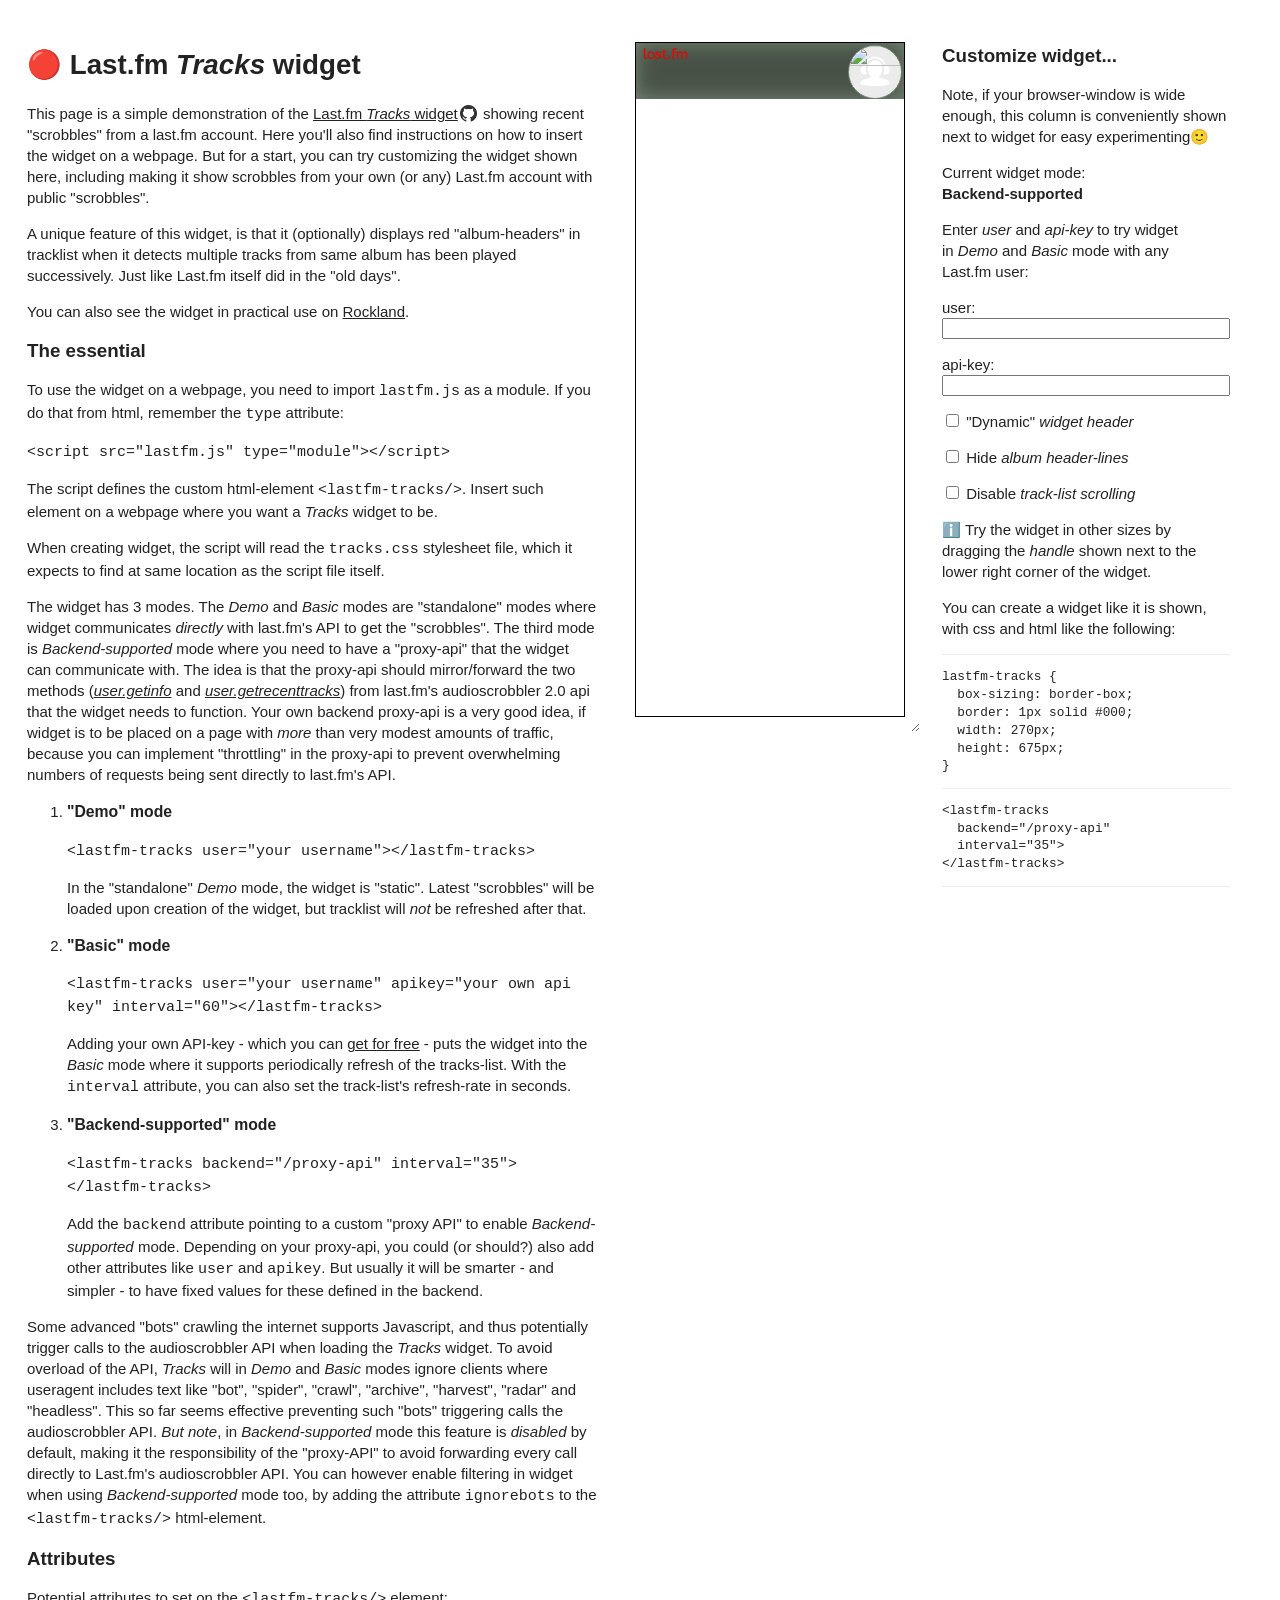
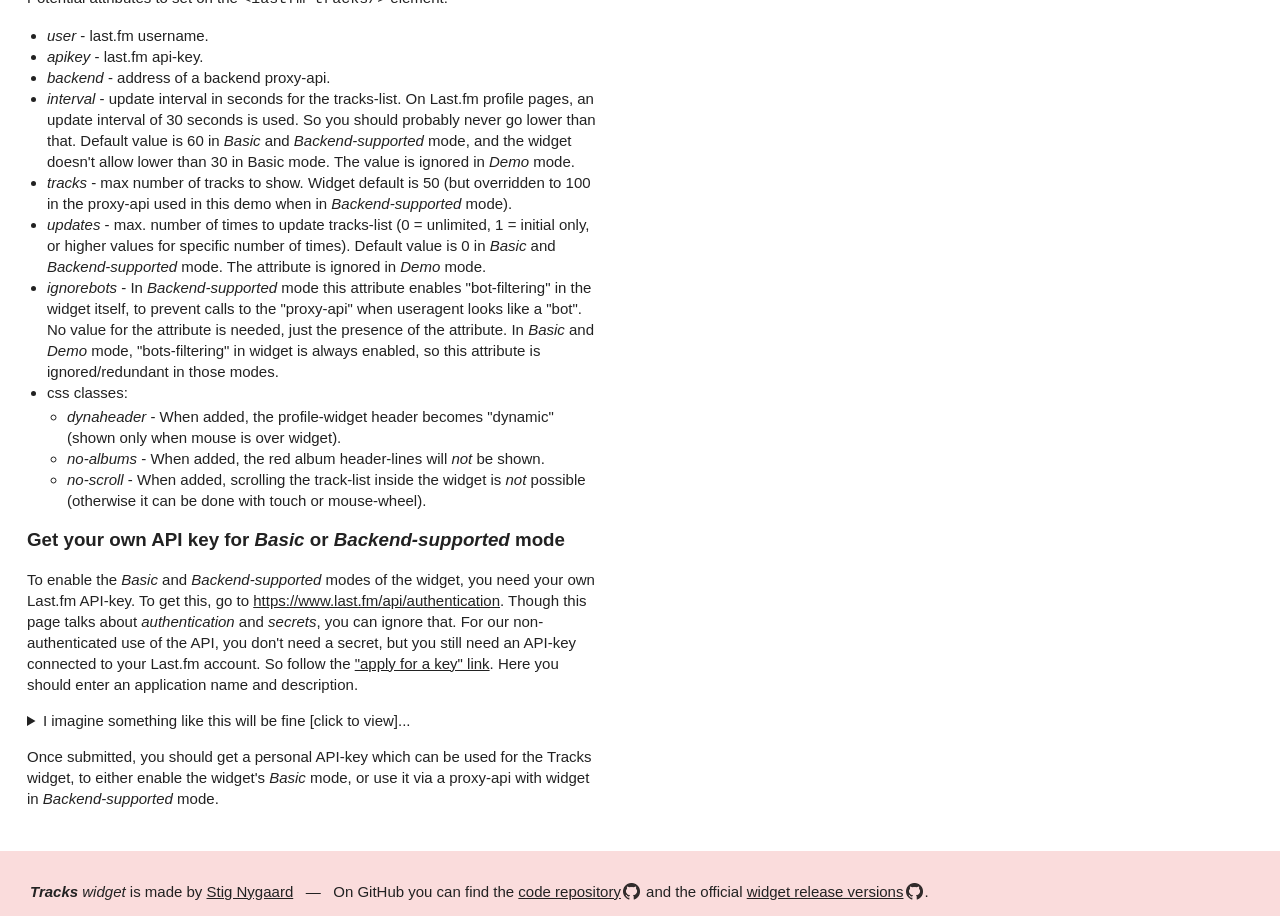
==== demo/index.html @ 9497f83a "textual updates" ====
<!DOCTYPE html>
<html xmlns="http://www.w3.org/1999/xhtml" dir="ltr" lang="en" xml:lang="en">

  <head prefix="og: http://ogp.me/ns#">

    <meta charset="utf-8" />
    <meta name="viewport" content="width=device-width, initial-scale=1" />
    <title>Tracks last.fm widget demo site</title>
    <link rel="stylesheet" href="demo.css" />
    <script src="/widgets/lastfm.js" type="module"></script>
    <script src="demo.js" type="module"></script>
    <meta name="description" content="Tracks - a last.fm scrobbles widget. Customize the widget for your use, and show your latest played tracks on your blog or homepage." />
    <meta name="keywords" content="last.fm,lastfm,scrobbles,scrobble,scrobbling,audioscrobbler,playlist,tracks,tracklist,recently played,play history,listening to,now playing,widget,webcomponent,javascript,Stig Nygaard,music,web-development,deno,deno deploy" />

    <meta name="dc.language" content="en" />
    <meta name="dc.creator.name" content="Stig Nygaard" />
    <meta name="author" content="Stig Nygaard" />
    <meta name="publisher" content="Stig Nygaard" />
    <meta name="fediverse:creator" content="@stignygaard@mastodon.world" />
    <link rel="me" href="https://www.rockland.dk/" />
    <link rel="me" href="https://mastodon.world/@stignygaard" />
    <link rel="me" href="https://bsky.app/profile/stignygaard.bsky.social" />
    <meta name="google-site-verification" content="JmHUvheHQClDK983oeALxiV75Ea_Wri5R8YnYh5RQHo" />

    <meta property="og:title" content="Tracks last.fm widget demo site" />
    <meta property="og:type" content="website" />
    <meta property="og:url" content="https://lastfm-widgets.deno.dev/" />  <!-- TODO this address/domain will soon change -->
    <meta property="og:description" content="Tracks - a last.fm scrobbles widget. Customize the widget for your use, and show your latest played tracks on your blog or homepage." />
    <meta property="og:image" content="https://lastfm-widgets.deno.dev/Tracks-lastfm-widget-header-1280x640-2.png" />  <!-- TODO this address/domain will soon change -->
    <meta property="og:image:alt" content="Tracks widget header" />

  </head>

  <body>

    <main class="demo">
      <div class="info">
        <h1>🔴 Last.fm <em>Tracks</em> widget</h1>

        <p>This page is a simple demonstration of the
          <a href="https://github.com/StigNygaard/lastfm-widgets" title="GitHub repository">Last.fm <em>Tracks</em> widget</a>
          showing recent "scrobbles" from a last.fm account. Here you'll also find instructions on how to insert the
          widget on a webpage. But for a start, you can try customizing the widget shown here, including making it show
          scrobbles from your own (or any) Last.fm account with public "scrobbles".</p>

        <p>A unique feature of this widget, is that it (optionally) displays red "album-headers" in tracklist when it
          detects multiple tracks from same album has been played successively. Just like Last.fm itself did in the
          "old days".</p>

        <p>You can also see the widget in practical use on
          <a href="https://www.rockland.dk/" title="Rockland - Homepage of Stig Nygaard, developer of the Tracks widget">Rockland</a>.</p>

        <h2>The essential</h2>

        <p>To use the widget on a webpage, you need to import <code>lastfm.js</code> as a module. If you do that from
          html, remember the <code>type</code> attribute:</p>

        <code>&lt;script src="lastfm.js" type="module"&gt;&lt;/script&gt;</code>

        <p>The script defines the custom html-element <code>&lt;lastfm-tracks/&gt;</code>. Insert such element on a
          webpage where you want a <em>Tracks</em> widget to be.</p>

        <p>When creating widget, the script will read the <code>tracks.css</code> stylesheet file, which it expects to
          find at same location as the script file itself.</p>

        <p>The widget has 3 modes. The <em>Demo</em> and <em>Basic</em> modes are "standalone" modes where widget
          communicates <em>directly</em> with last.fm's API to get the "scrobbles". The third mode is
          <em>Backend-supported</em> mode where you need to have a "proxy-api" that the widget can communicate
          with. The idea is that the proxy-api should mirror/forward the two methods
          (<em><a href="https://www.last.fm/api/show/user.getInfo">user.getinfo</a></em> and
          <em><a href="https://www.last.fm/api/show/user.getRecentTracks">user.getrecenttracks</a></em>) from last.fm's
          audioscrobbler 2.0 api that the widget needs to function. Your own backend proxy-api is a very good idea, if
          widget is to be placed on a page with <em>more</em> than very modest amounts of traffic, because you can
          implement "throttling" in the proxy-api to prevent overwhelming numbers of requests being sent directly to
          last.fm's API.</p>

        <ol>
          <li>
            <h3>"Demo" mode</h3>
            <p>
              <code>&lt;lastfm-tracks user="your username"&gt;<wbr />&lt;/lastfm-tracks&gt;</code>
            </p>
            <p>In the "standalone" <em>Demo</em> mode, the widget is "static". Latest "scrobbles" will be loaded upon
              creation of the widget, but tracklist will <em>not</em> be refreshed after that.</p>
          </li>
          <li>
            <h3>"Basic" mode</h3>
            <p>
              <code>&lt;lastfm-tracks user="your username" apikey="your own api key" interval="60"&gt;<wbr />&lt;/lastfm-tracks&gt;</code>
            </p>
            <p>Adding your own API-key - which you can <a href="https://www.last.fm/api/authentication">get for free</a>
              - puts the widget into the <em>Basic</em> mode where it supports periodically refresh of the tracks-list.
              With the <code>interval</code> attribute, you can also set the track-list's refresh-rate in seconds.</p>
          </li>
          <li>
            <h3>"Backend-supported" mode</h3>
            <p>
              <code>&lt;lastfm-tracks backend="/proxy-api" interval="35"&gt;<wbr />&lt;/lastfm-tracks&gt;</code>
            </p>
            <p>Add the <code>backend</code> attribute pointing to a custom "proxy API" to enable <em>Backend-supported</em>
              mode. Depending on your proxy-api, you could (or should?) also add other attributes like <code>user</code>
              and <code>apikey</code>. But usually it will be smarter - and simpler - to have fixed values for these
              defined in the backend.</p>
          </li>
        </ol>

        <p>Some advanced "bots" crawling the internet supports Javascript, and thus potentially trigger calls to the
          audioscrobbler API when loading the <em>Tracks</em> widget. To avoid overload of the API, <em>Tracks</em>
          will in <em>Demo</em> and <em>Basic</em> modes ignore clients where useragent includes text like "bot",
          "spider", "crawl", "archive", "harvest", "radar" and "headless". This so far seems effective preventing such
          "bots" triggering calls the audioscrobbler API. <em>But note</em>, in <em>Backend-supported</em> mode this
          feature is <em>disabled</em> by default, making it the responsibility of the "proxy-API" to avoid forwarding
          every call directly to Last.fm's audioscrobbler API. You can however enable filtering in widget when using
          <em>Backend-supported</em> mode too, by adding the attribute <code>ignorebots</code> to the
          <code>&lt;lastfm-tracks/&gt;</code> html-element.</p>

        <h2>Attributes</h2>

        <p>Potential attributes to set on the <code>&lt;lastfm-tracks/&gt;</code> element:</p>
        <ul>
          <li>
            <em>user</em> - last.fm username.
          </li>
          <li>
            <em>apikey</em> - last.fm api-key.
          </li>
          <li>
            <em>backend</em> - address of a backend proxy-api.
          </li>
          <li>
            <em>interval</em> - update interval in seconds for the tracks-list. On Last.fm profile pages, an update
            interval of 30 seconds is used. So you should probably never go lower than that. Default value is 60 in
            <em>Basic</em> and <em>Backend-supported</em> mode, and the widget doesn't allow lower than 30 in Basic
            mode. The value is ignored in <em>Demo</em> mode.
          </li>
          <li>
            <em>tracks</em> - max number of tracks to show. Widget default is 50 (but overridden to 100 in the proxy-api
            used in this demo when in <em>Backend-supported</em> mode).
          </li>
          <li>
            <em>updates</em> - max. number of times to update tracks-list (0&nbsp;=&nbsp;unlimited,
            1&nbsp;=&nbsp;initial&nbsp;only, or higher values for specific number of times). Default value is 0 in
            <em>Basic</em> and <em>Backend-supported</em> mode. The attribute is ignored in <em>Demo</em> mode.
          </li>
          <li>
            <em>ignorebots</em> - In <em>Backend-supported</em> mode this attribute enables "bot-filtering" in the
            widget itself, to prevent calls to the "proxy-api" when useragent looks like a "bot". No value for the
            attribute is needed, just the presence of the attribute.
            In <em>Basic</em> and <em>Demo</em> mode, "bots-filtering" in widget is always enabled, so this attribute
            is ignored/redundant in those modes.
          </li>
          <li>
            css classes:
            <ul>
              <li>
                <em>dynaheader</em> - When added, the profile-widget header becomes "dynamic" (shown only when mouse is
                over widget).
              </li>
              <li>
                <em>no-albums</em> - When added, the red album header-lines will <em>not</em> be shown.
              </li>
              <li>
                <em>no-scroll</em> - When added, scrolling the track-list inside the widget is <em>not</em>
                possible (otherwise it can be done with touch or mouse-wheel).
              </li>
            </ul>
          </li>
        </ul>

        <h2>Get your own API key for <em>Basic</em> or <em>Backend-supported</em> mode</h2>

        <p>To enable the <em>Basic</em> and <em>Backend-supported</em> modes of the widget, you need your own Last.fm
          API-key. To get this, go to
          <a href="https://www.last.fm/api/authentication" target="_blank">https://www.last.fm/api/authentication</a>.
          Though this page talks about <em>authentication</em> and <em>secrets</em>, you can ignore that. For our
          non-authenticated use of the API, you don't need a secret, but you still need an API-key connected to your
          Last.fm account. So follow the
          <a href="https://www.last.fm/api/account/create" target="_blank">"apply for a key" link</a>. Here you should
          enter an application name and description.</p>
        <details class="keyshot">
          <summary>I imagine something like this will be fine [click to view]...</summary>
          <a href="https://www.last.fm/api/account/create"><img src="apply-apikey.png" alt=" [screenshot] " loading="lazy" /></a>
        </details>

        <p>Once submitted, you should get a personal API-key which can be used for the Tracks widget, to either enable
          the widget's <em>Basic</em> mode, or use it via a proxy-api with widget in <em>Backend-supported</em> mode.</p>

      </div>
      <div class="widget">
        <div class="resizeable">
        </div>
        <button id="stopBtn">Stop updating</button>
      </div>
      <div class="options">
        <h2 id="config">Customize widget...</h2>
        <p>Note, if your browser-window is wide enough, this column is conveniently shown next to widget for easy
          experimenting🙂</p>
        <p>Current widget mode:<br /><span id="show-mode"></span></p>
        <p>Enter <em>user</em> and <em>api-key</em> to try widget in <em>Demo</em> and <em>Basic</em> mode with any
          Last.fm user:</p>
        <p class="textinput" title="A Last.fm username">
          <label for="username-input">user:</label>
          <input type="text" class="username" id="username-input" value="" />
        </p>
        <p class="textinput" title="Your personal Last.fm API-key (will enable Basic widget mode)">
          <label for="apikey-input">api-key:</label>
          <input type="text" class="apikey" id="apikey-input" value="" />
        </p>
        <p>
          <label title="Make widget-header visible only when mouse is over widget (or long-press on touch displays)">
            <input type="checkbox" class="dynaheader" /> "Dynamic" <em>widget header</em>
          </label>
        </p>
        <p>
          <label title="Remove the red album header-lines from tracks-list">
            <input type="checkbox" class="hidealbums" /> Hide <em>album header-lines</em>
          </label>
        </p>
        <p>
          <label title="Disable the possibility (via mouse-wheel or touch) to scroll in shown tracks-list">
            <input type="checkbox" class="noscroll" /> Disable <em>track-list scrolling</em>
          </label>
        </p>
        <p title="You'll find the handle next to (usually) lower right corner of the widget" class="drag-info">
          ℹ️ Try the widget in other sizes by dragging the <em>handle</em> shown next to the lower right corner of the widget.
        </p>
        <p>You can create a widget like it is shown, with css and html like the following:</p>
        <pre class="style">
        </pre>
        <pre class="tag">
        </pre>
      </div>
    </main>

    <footer>
      <p>
        <i><b>Tracks</b> widget</i> is made by
        <a href="https://www.rockland.dk/" title="Homepage of Stig Nygaard">Stig Nygaard</a>
        &nbsp; — &nbsp; On GitHub you can find the
        <a href="https://github.com/StigNygaard/lastfm-widgets">code repository</a> and the official
        <a href="https://github.com/StigNygaard/lastfm-widgets/releases">widget release versions</a>.
      </p>
    </footer>

  </body>

</html>
---- demo/demo.css ----
:root {
  height: 100%;
  font-family: 'Helvetica Neue', Helvetica, Arial, sans-serif;
  font-size: 15px;
  line-height: 1.4;
  color: rgb(34 34 34);
}

body {
  height: 100%;
  margin: 0;
  padding: 0;
  display: flex; /* main.demo & footer */
  flex-direction: column;
}

.demo {
  flex: 1 0 auto;
  padding: 1.8rem;
  display: flex; /* .info, .widget & .options */
  flex-wrap: wrap;
  column-gap: 1.5rem;
}

.info {
  flex: 0 1 38rem;
}

.widget {
}

.options {
  flex: 0 1 19.2rem;
}

footer {
  flex-shrink: 0;
  padding: 1rem 2rem;
  background-color: #fadcdc;
}

h1 {
  font-size: 1.85rem;
}

h2 {
  font-size: 1.25rem;
}

h3 {
  font-size: 1.05rem;
}

p, li {
  text-wrap: pretty;
}

a {
  color: rgb(34 34 34);
}

a[href^='https://github.com/StigNygaard/']::after {
  content: '';
  background-image: url(./GitHub-Mark-Light-32px.png);
  background-size: .8lh .8lh;
  background-repeat: no-repeat;
  background-position: center;
  display: inline-block;
  width: 1lh;
  height: 1lh;
  filter: invert(1);
  opacity: 0.8;
  vertical-align: bottom;
}

ul {
  margin-inline-start: 0;
  padding-inline-start: 20px;
}

ul ul {
  margin-block-start: .2em;
}

.keyshot summary {
  cursor: pointer;
}

.keyshot a {
  display: block;
}

.keyshot img {
  display: block;
  width: calc(100% - 2px);
  max-width: max-content;
  border: 1px solid #000;
}


.resizeable {
  border: none;
  padding: 1rem;
  width: 18em;
  min-width: 14em;
  height: min(714px, 75svh);
  min-height: 7em;
  overflow: auto;
}
body.desktop-mode .resizeable {
  resize: both;
}

lastfm-tracks {
  box-sizing: border-box;
  border: 1px solid #000;
  height: 100%;
}

button {
  margin: 1em 0;
  display: none;
}

body.local-mode #stopBtn {
  display: initial;
}


#show-mode {
  font-weight: bold;
}

.textinput {
  display: flex;
  flex-direction: column;
}

.drag-info {
  display: none;
}
body.desktop-mode .drag-info {
  display: block;
}

.options pre {
  overflow: auto;
  font-size: 85%;
  padding: 0 0 1em 0;
  border-bottom: 1px #eee solid;
}

.options pre.style {
  padding-top: 1em;
  border-top: 1px #eee solid;
}
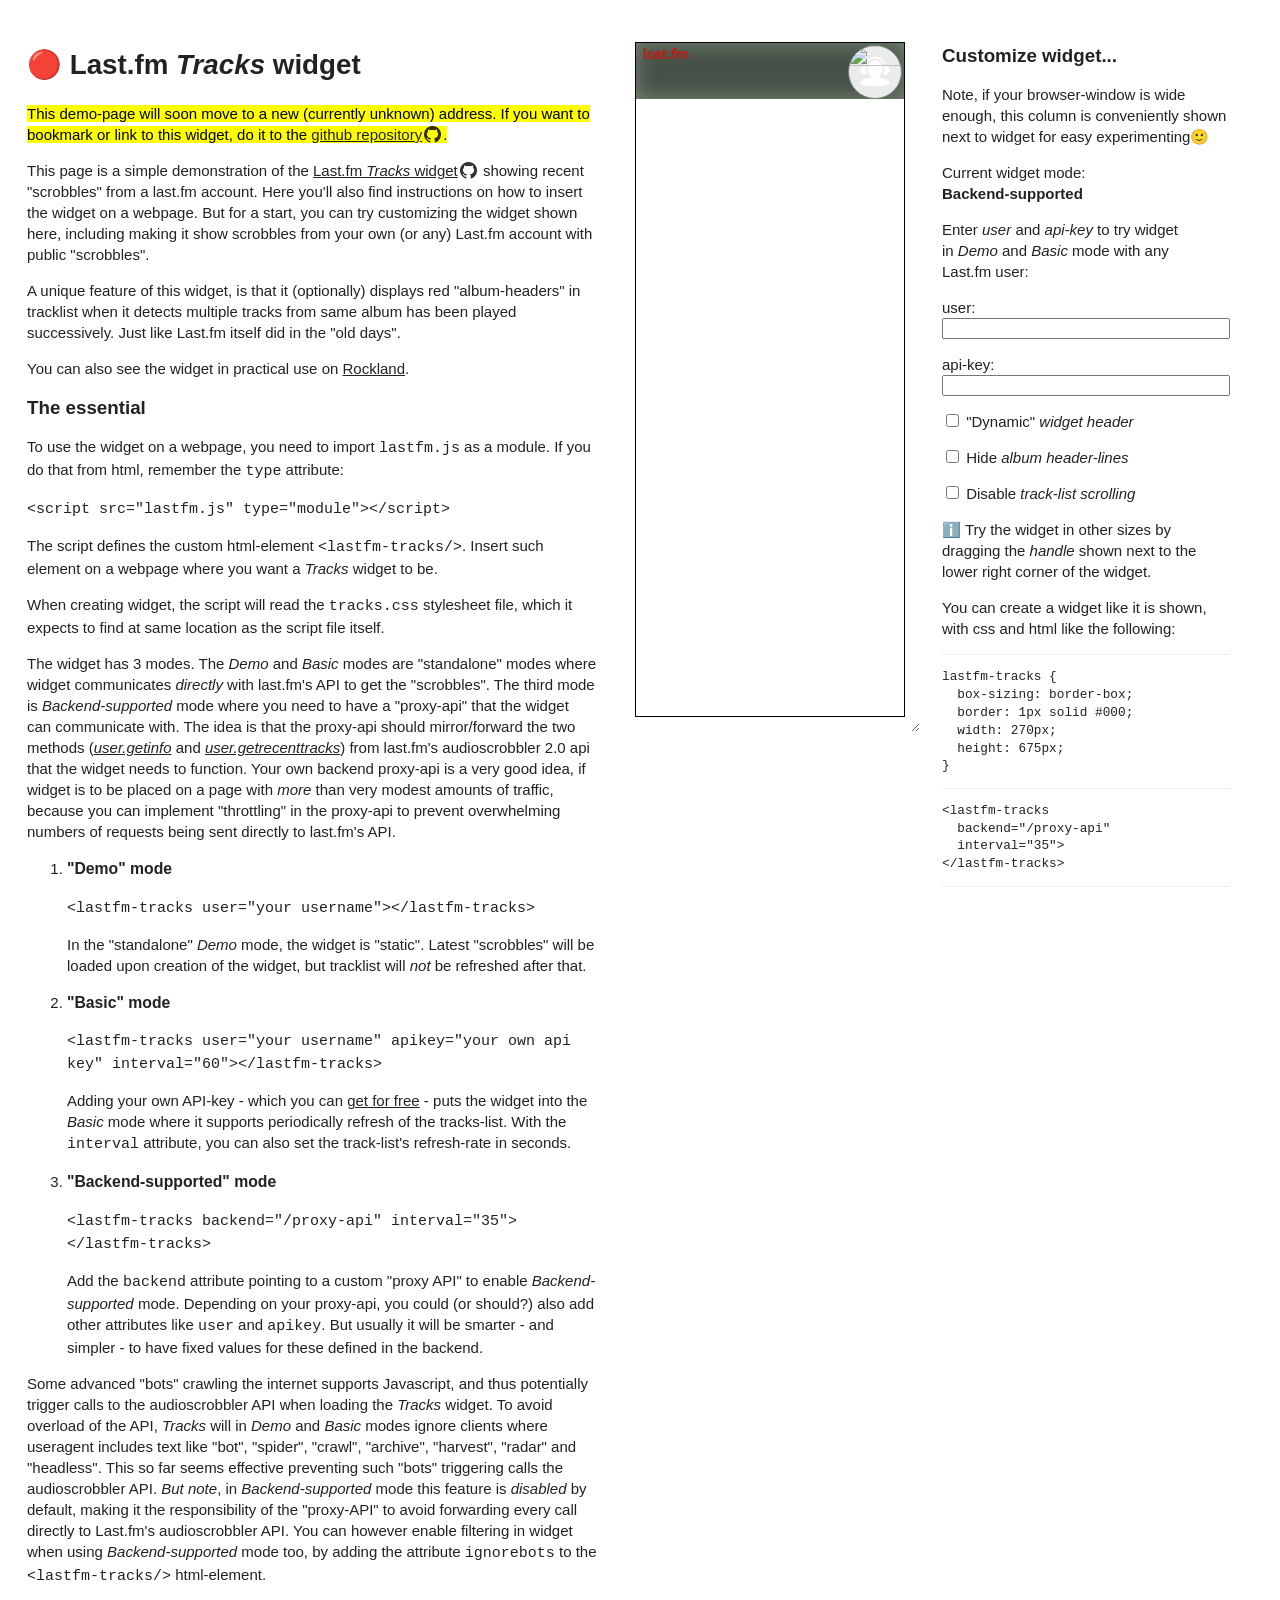
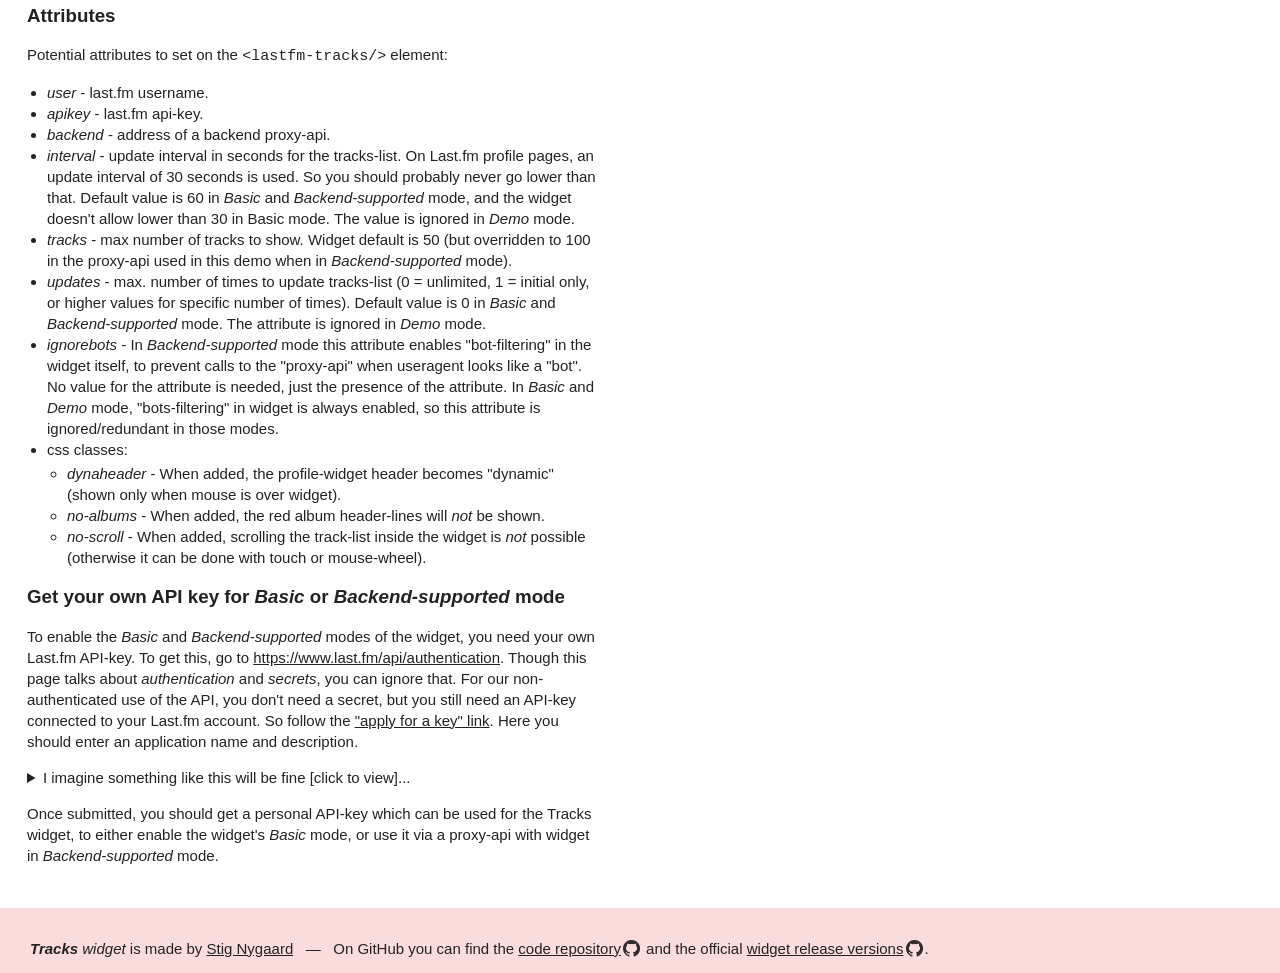
==== commit afac251b: "textual updates" ====
--- a/demo/index.html
+++ b/demo/index.html
@@ -36,6 +36,9 @@
     <main class="demo">
       <div class="info">
         <h1>🔴 Last.fm <em>Tracks</em> widget</h1>
+
+        <p><mark>This demo-page will soon move to a new (currently unknown) address. If you want to bookmark or link to this widget,
+          do it to the <a href="https://github.com/StigNygaard/lastfm-widgets" title="GitHub repository">github repository</a>.</mark></p>
 
         <p>This page is a simple demonstration of the
           <a href="https://github.com/StigNygaard/lastfm-widgets" title="GitHub repository">Last.fm <em>Tracks</em> widget</a>
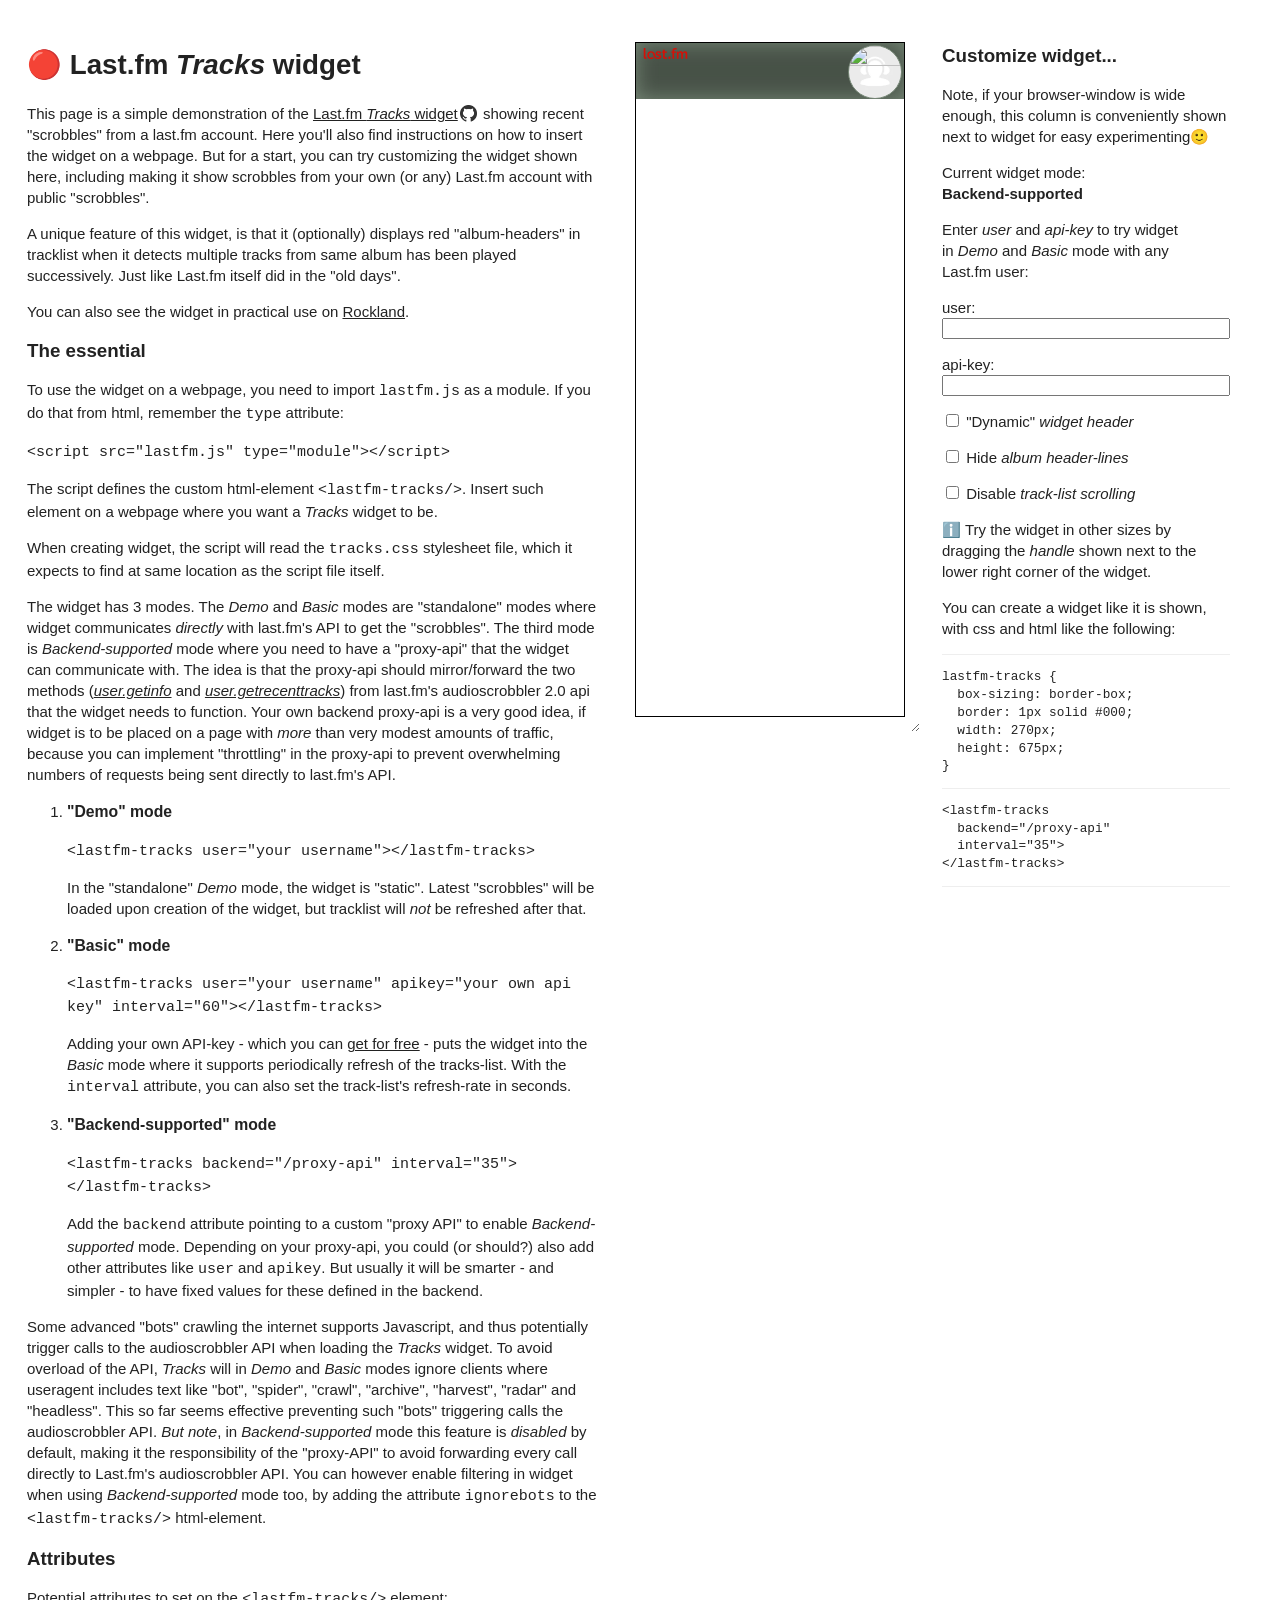
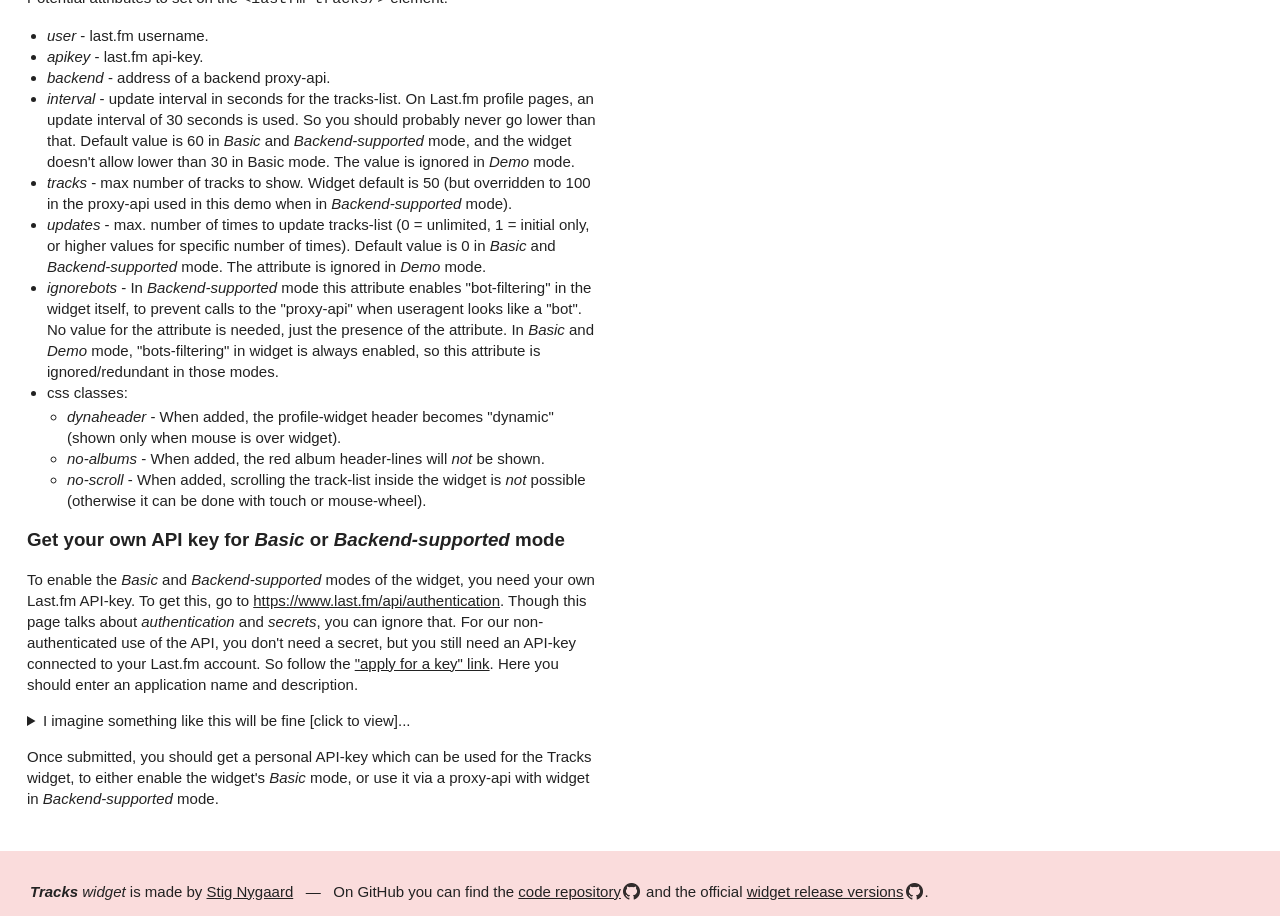
==== commit a257a103: "move to new deno deploy site" ====
--- a/demo/index.html
+++ b/demo/index.html
@@ -24,9 +24,9 @@
 
     <meta property="og:title" content="Tracks last.fm widget demo site" />
     <meta property="og:type" content="website" />
-    <meta property="og:url" content="https://lastfm-widgets.deno.dev/" />  <!-- TODO this address/domain will soon change -->
+    <meta property="og:url" content="https://lastfm-widgets.stignygaard.deno.net/" />
     <meta property="og:description" content="Tracks - a last.fm scrobbles widget. Customize the widget for your use, and show your latest played tracks on your blog or homepage." />
-    <meta property="og:image" content="https://lastfm-widgets.deno.dev/Tracks-lastfm-widget-header-1280x640-2.png" />  <!-- TODO this address/domain will soon change -->
+    <meta property="og:image" content="https://lastfm-widgets.stignygaard.deno.net/Tracks-lastfm-widget-header-1280x640-2.png" />
     <meta property="og:image:alt" content="Tracks widget header" />
 
   </head>
@@ -37,8 +37,7 @@
       <div class="info">
         <h1>🔴 Last.fm <em>Tracks</em> widget</h1>
 
-        <p><mark>This demo-page will soon move to a new (currently unknown) address. If you want to bookmark or link to this widget,
-          do it to the <a href="https://github.com/StigNygaard/lastfm-widgets" title="GitHub repository">github repository</a>.</mark></p>
+        <p id="new-site"><mark>This demo-page has moved to <a href="https://lastfm-widgets.stignygaard.deno.net/">lastfm-widgets.stignygaard.deno.net</a>. Please update if you have bookmarks or links pointing to this old site. This site will close down soon.</mark></p>
 
         <p>This page is a simple demonstration of the
           <a href="https://github.com/StigNygaard/lastfm-widgets" title="GitHub repository">Last.fm <em>Tracks</em> widget</a>
--- a/demo/demo.css
+++ b/demo/demo.css
@@ -24,6 +24,10 @@
 
 .info {
   flex: 0 1 38rem;
+}
+
+#new-site {
+  display: none;
 }
 
 .widget {
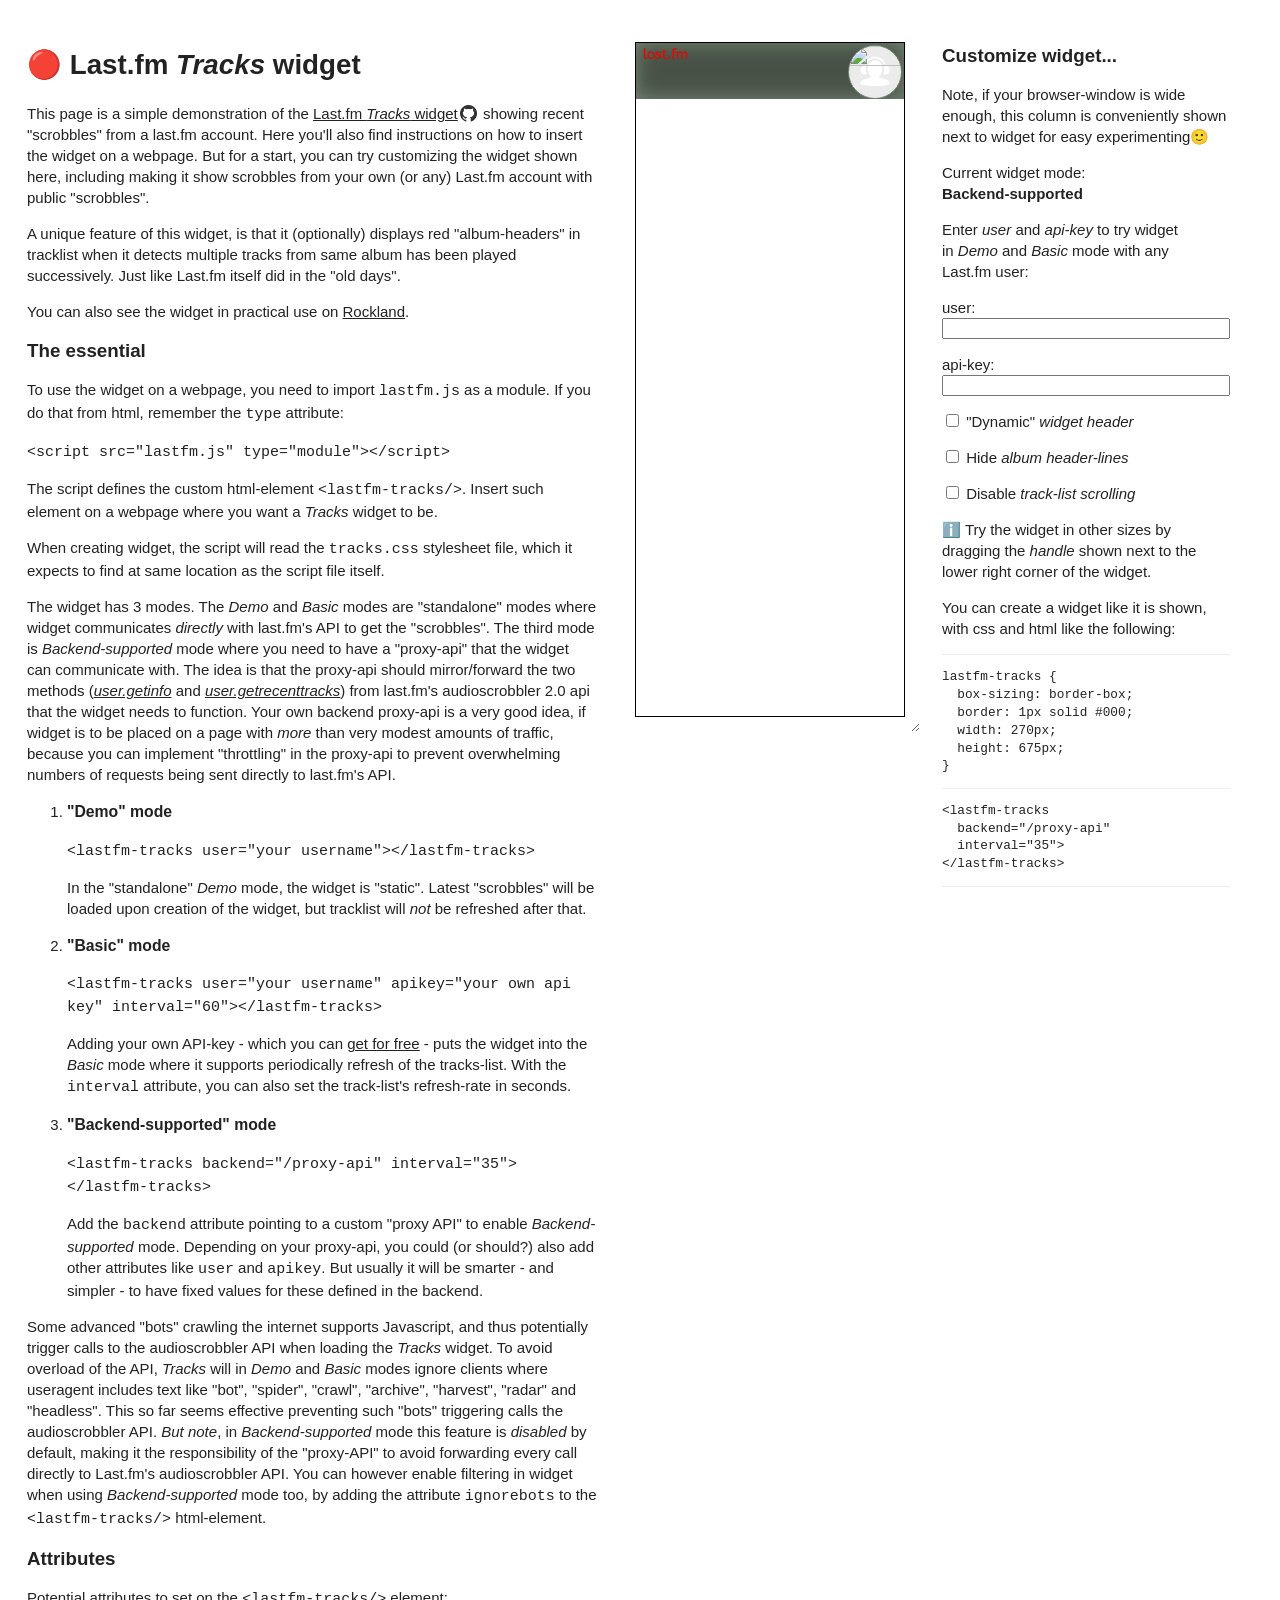
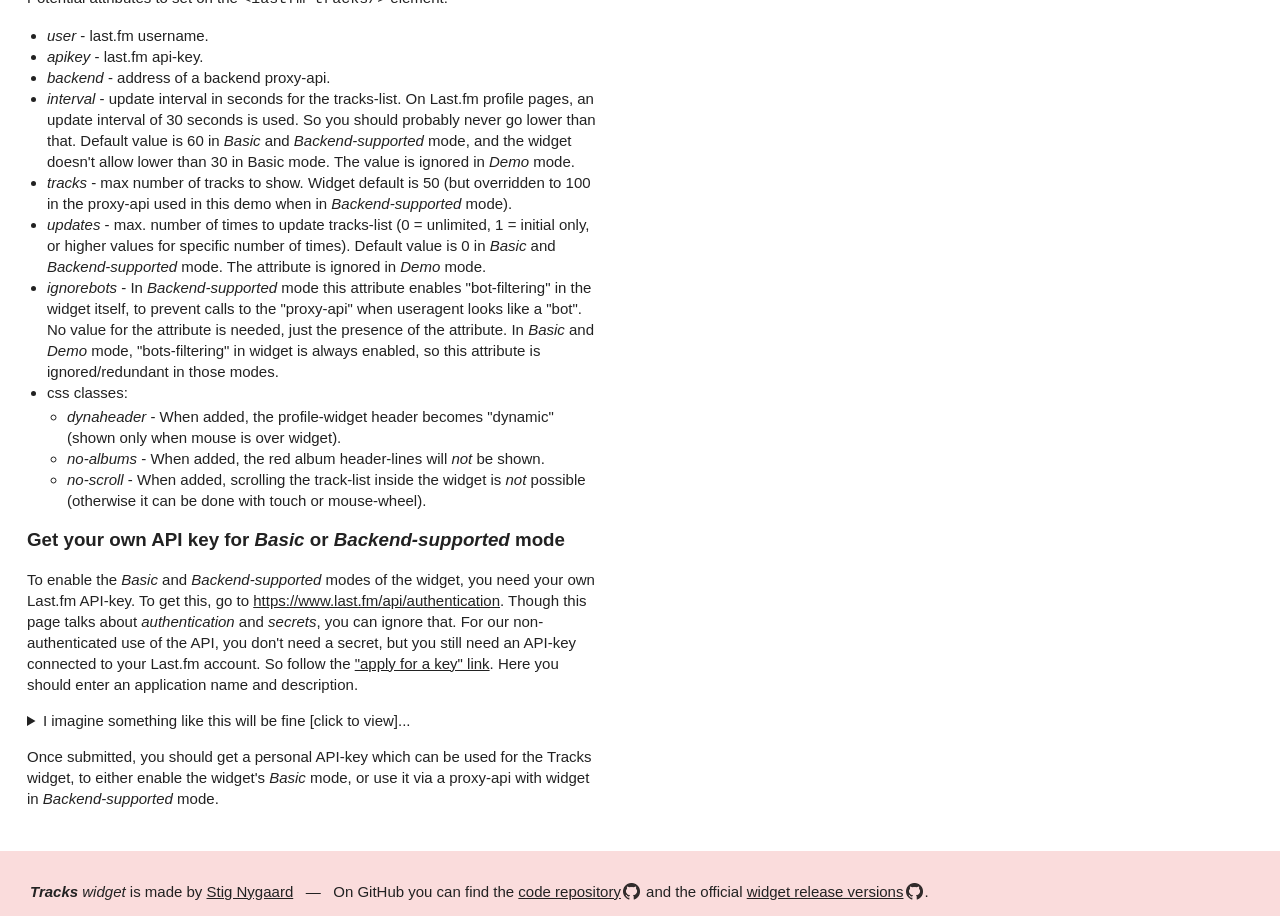
==== commit 0bbfad0f: "permanent redirect from old to new site - everything" ====
--- a/demo/index.html
+++ b/demo/index.html
@@ -36,8 +36,6 @@
     <main class="demo">
       <div class="info">
         <h1>🔴 Last.fm <em>Tracks</em> widget</h1>
-
-        <p id="new-site"><mark>This demo-page has moved to <a href="https://lastfm-widgets.stignygaard.deno.net/">lastfm-widgets.stignygaard.deno.net</a>. Please update if you have bookmarks or links pointing to this old site. This site will close down soon.</mark></p>
 
         <p>This page is a simple demonstration of the
           <a href="https://github.com/StigNygaard/lastfm-widgets" title="GitHub repository">Last.fm <em>Tracks</em> widget</a>
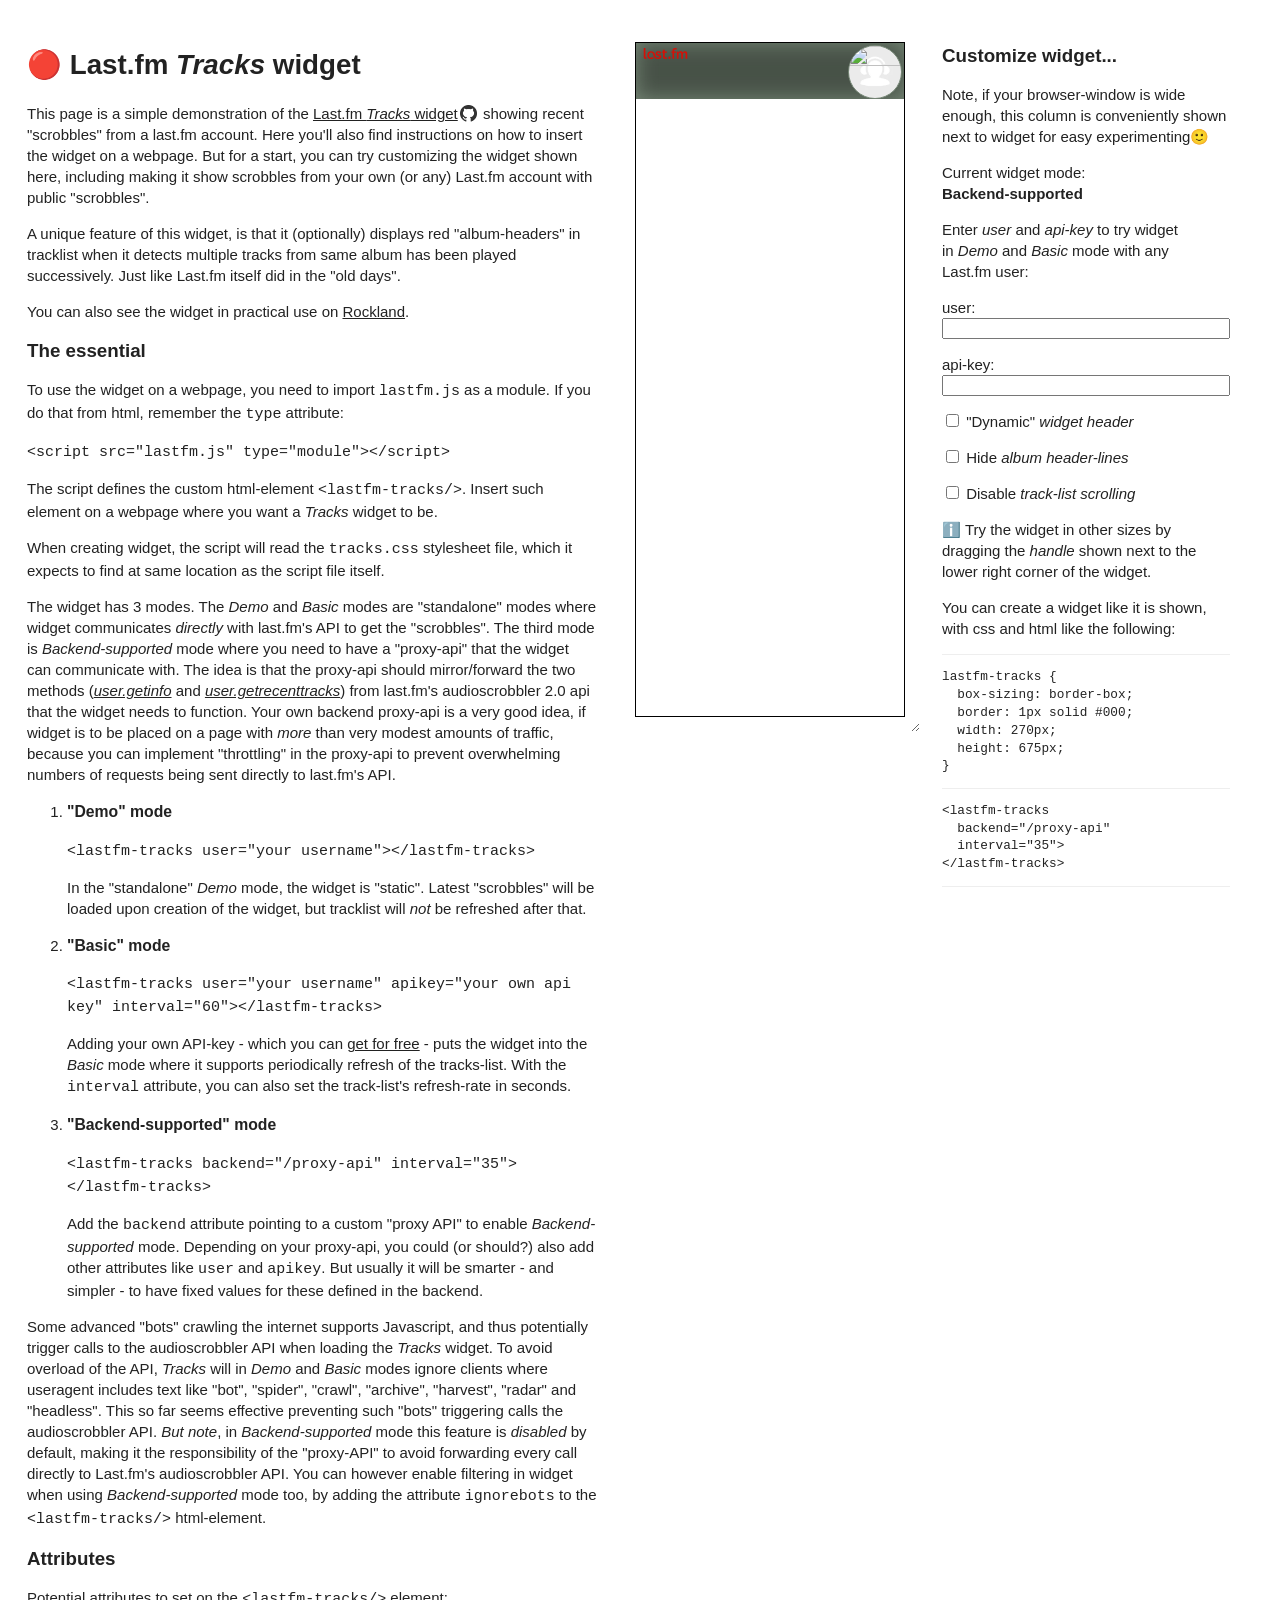
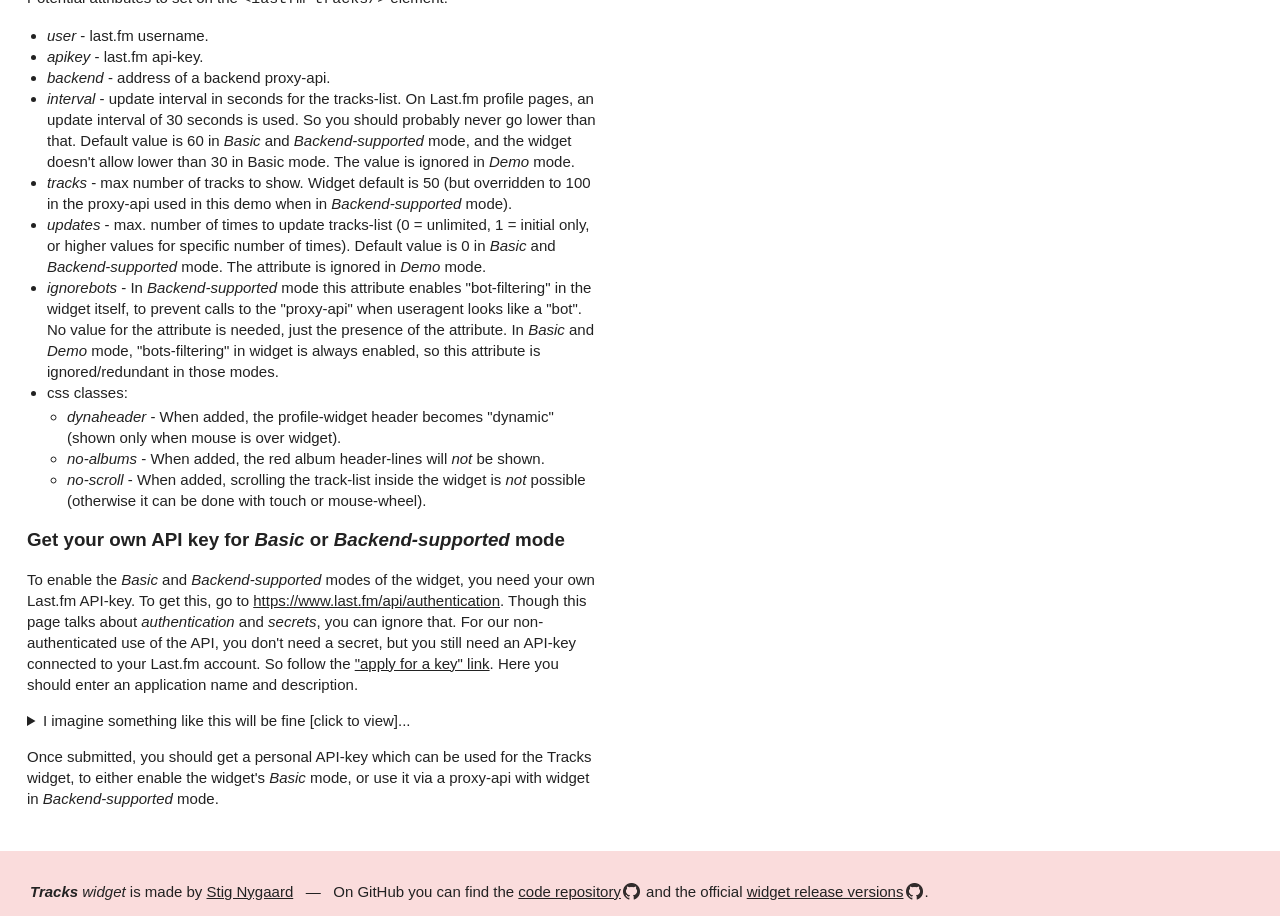
==== commit 1cebf5c3: "google site verification for new address" ====
--- a/demo/index.html
+++ b/demo/index.html
@@ -20,7 +20,8 @@
     <link rel="me" href="https://www.rockland.dk/" />
     <link rel="me" href="https://mastodon.world/@stignygaard" />
     <link rel="me" href="https://bsky.app/profile/stignygaard.bsky.social" />
-    <meta name="google-site-verification" content="JmHUvheHQClDK983oeALxiV75Ea_Wri5R8YnYh5RQHo" />
+<!--    <meta name="google-site-verification" content="JmHUvheHQClDK983oeALxiV75Ea_Wri5R8YnYh5RQHo" /> -->
+    <meta name="google-site-verification" content="GJg_3Y9qVf9BctWMGxy_zDuDUyExyDQpl0YjCi7mtds" />
 
     <meta property="og:title" content="Tracks last.fm widget demo site" />
     <meta property="og:type" content="website" />
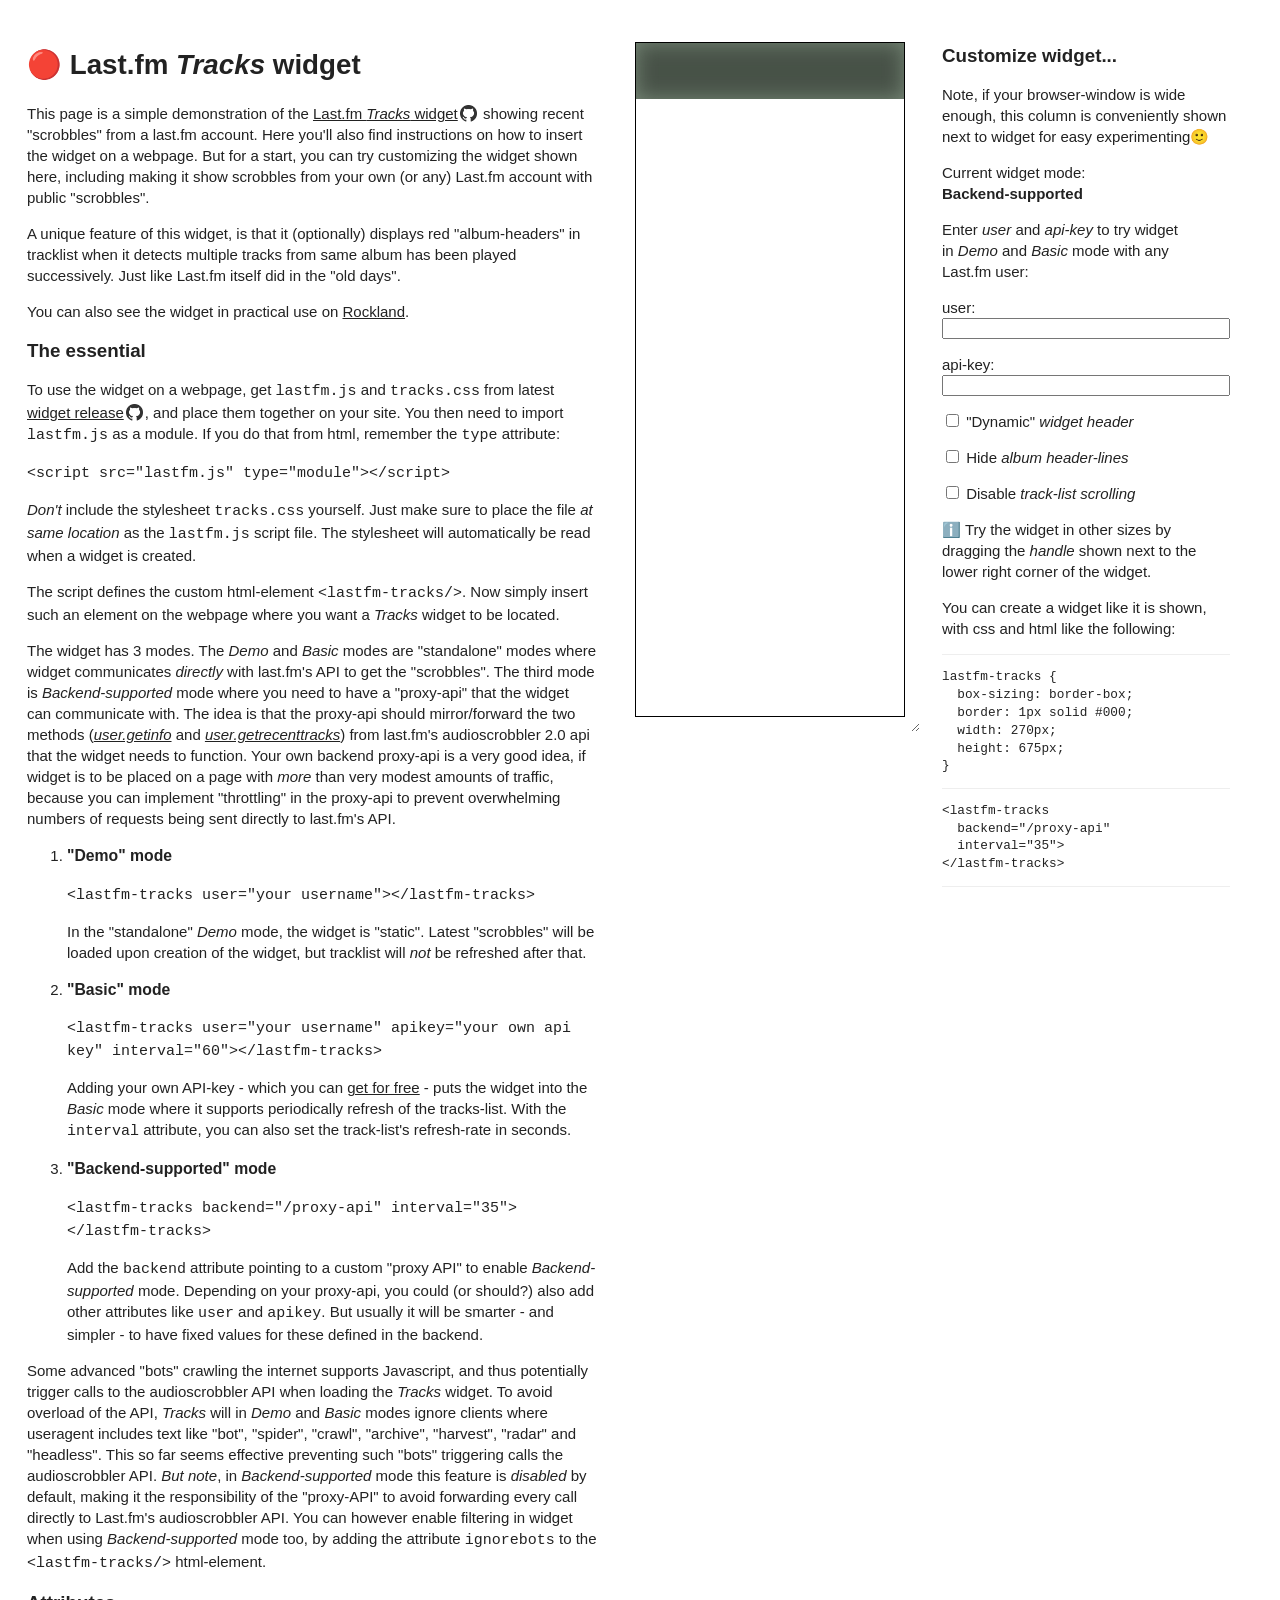
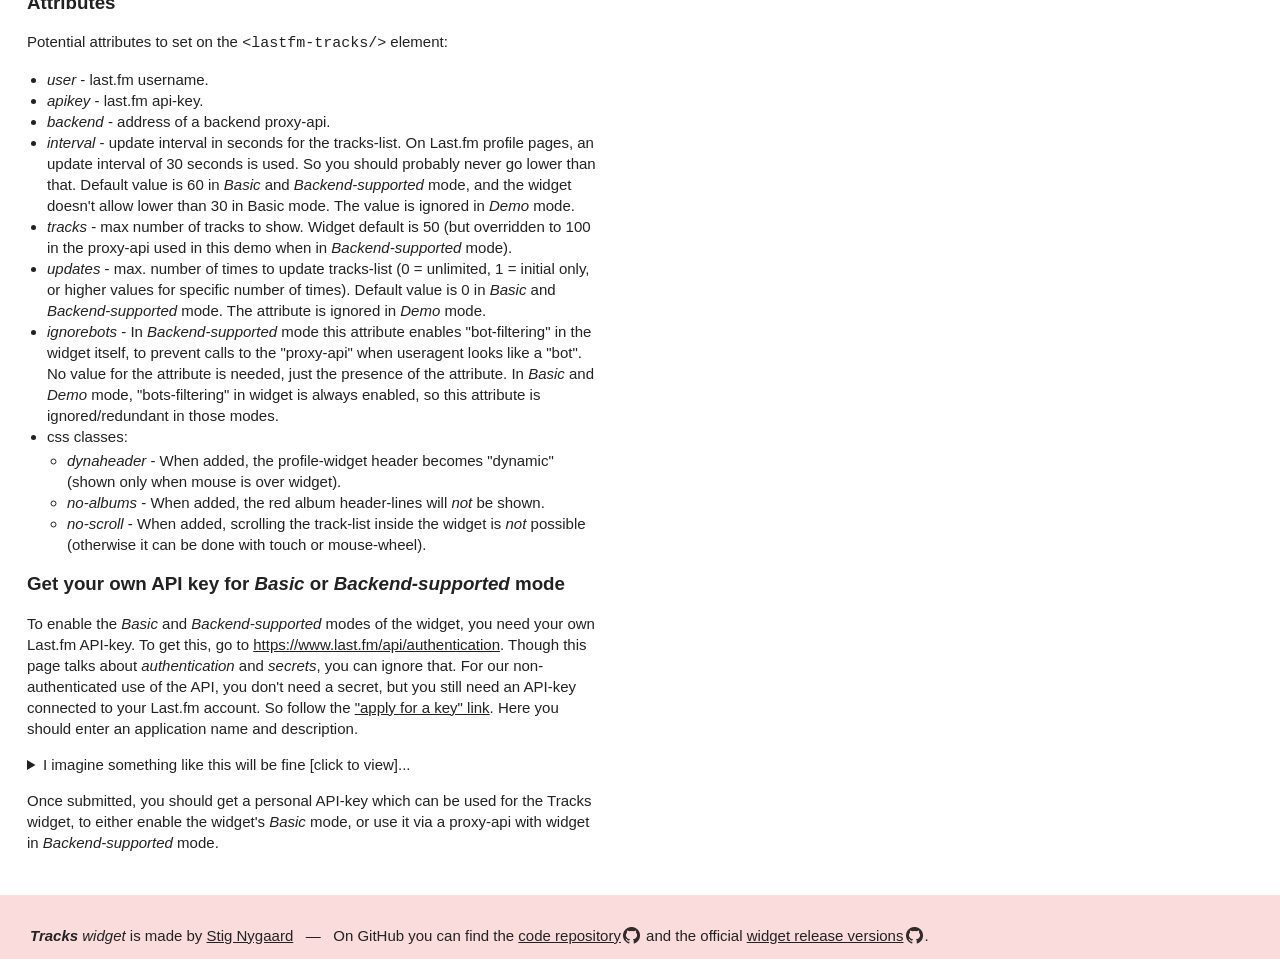
==== commit 4b8201b9: "textual updates" ====
--- a/demo/index.html
+++ b/demo/index.html
@@ -53,16 +53,19 @@
 
         <h2>The essential</h2>
 
-        <p>To use the widget on a webpage, you need to import <code>lastfm.js</code> as a module. If you do that from
+        <p>To use the widget on a webpage, get <code>lastfm.js</code> and <code>tracks.css</code> from latest
+          <a href="https://github.com/StigNygaard/lastfm-widgets/releases">widget release</a>, and place them together
+          on your site. You then need to import <code>lastfm.js</code> as a module. If you do that from
           html, remember the <code>type</code> attribute:</p>
 
         <code>&lt;script src="lastfm.js" type="module"&gt;&lt;/script&gt;</code>
 
-        <p>The script defines the custom html-element <code>&lt;lastfm-tracks/&gt;</code>. Insert such element on a
-          webpage where you want a <em>Tracks</em> widget to be.</p>
-
-        <p>When creating widget, the script will read the <code>tracks.css</code> stylesheet file, which it expects to
-          find at same location as the script file itself.</p>
+        <p><em>Don't</em> include the stylesheet <code>tracks.css</code> yourself. Just make sure to place the file
+          <em>at same location</em> as the <code>lastfm.js</code> script file. The stylesheet will automatically be
+          read when a widget is created.</p>
+
+        <p>The script defines the custom html-element <code>&lt;lastfm-tracks/&gt;</code>. Now simply insert such an element
+          on the webpage where you want a <em>Tracks</em> widget to be located.</p>
 
         <p>The widget has 3 modes. The <em>Demo</em> and <em>Basic</em> modes are "standalone" modes where widget
           communicates <em>directly</em> with last.fm's API to get the "scrobbles". The third mode is
--- a/demo/demo.css
+++ b/demo/demo.css
@@ -24,10 +24,6 @@
 
 .info {
   flex: 0 1 38rem;
-}
-
-#new-site {
-  display: none;
 }
 
 .widget {
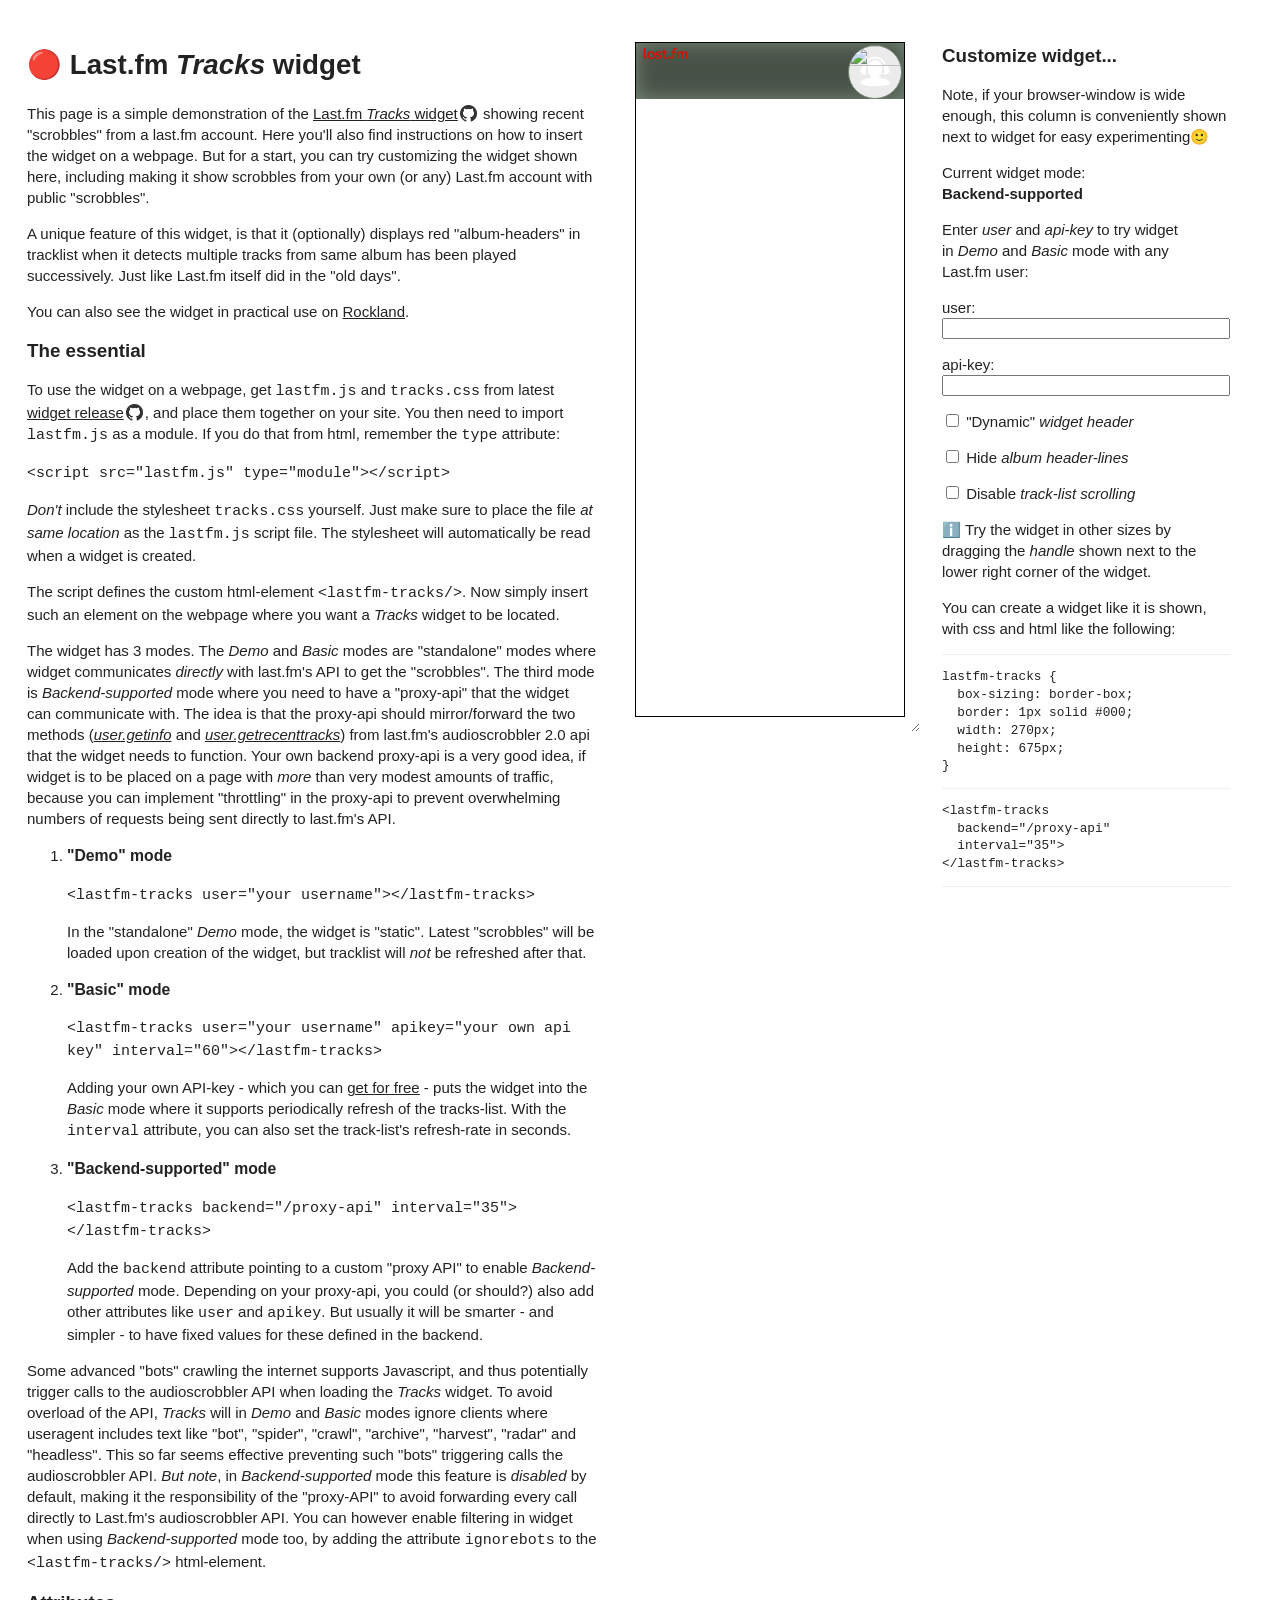
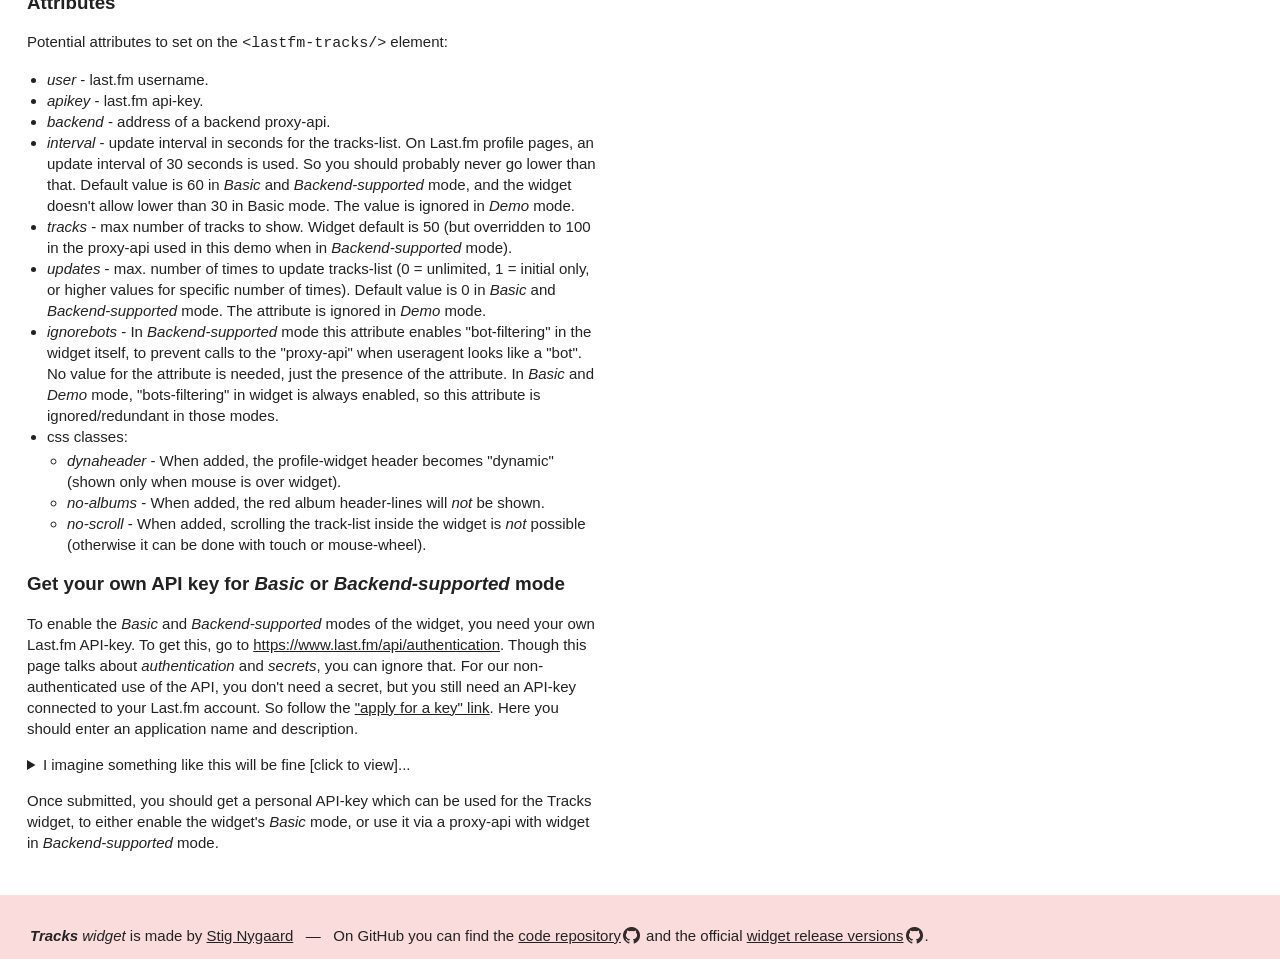
==== commit 862c0e2e: "misc minor updates" ====
--- a/demo/index.html
+++ b/demo/index.html
@@ -10,7 +10,7 @@
     <script src="/widgets/lastfm.js" type="module"></script>
     <script src="demo.js" type="module"></script>
     <meta name="description" content="Tracks - a last.fm scrobbles widget. Customize the widget for your use, and show your latest played tracks on your blog or homepage." />
-    <meta name="keywords" content="last.fm,lastfm,scrobbles,scrobble,scrobbling,audioscrobbler,playlist,tracks,tracklist,recently played,play history,listening to,now playing,widget,webcomponent,javascript,Stig Nygaard,music,web-development,deno,deno deploy" />
+    <meta name="keywords" content="last.fm,lastfm,scrobbles,scrobble,scrobbling,audioscrobbler,playlist,tracks,tracklist,recently played,play history,listening to,now playing,widget,webcomponent,javascript,Stig Nygaard,music,deno,deno deploy,lastfm-widgets.stignygaard.deno.net,lastfm-widgets.deno.dev" />
 
     <meta name="dc.language" content="en" />
     <meta name="dc.creator.name" content="Stig Nygaard" />
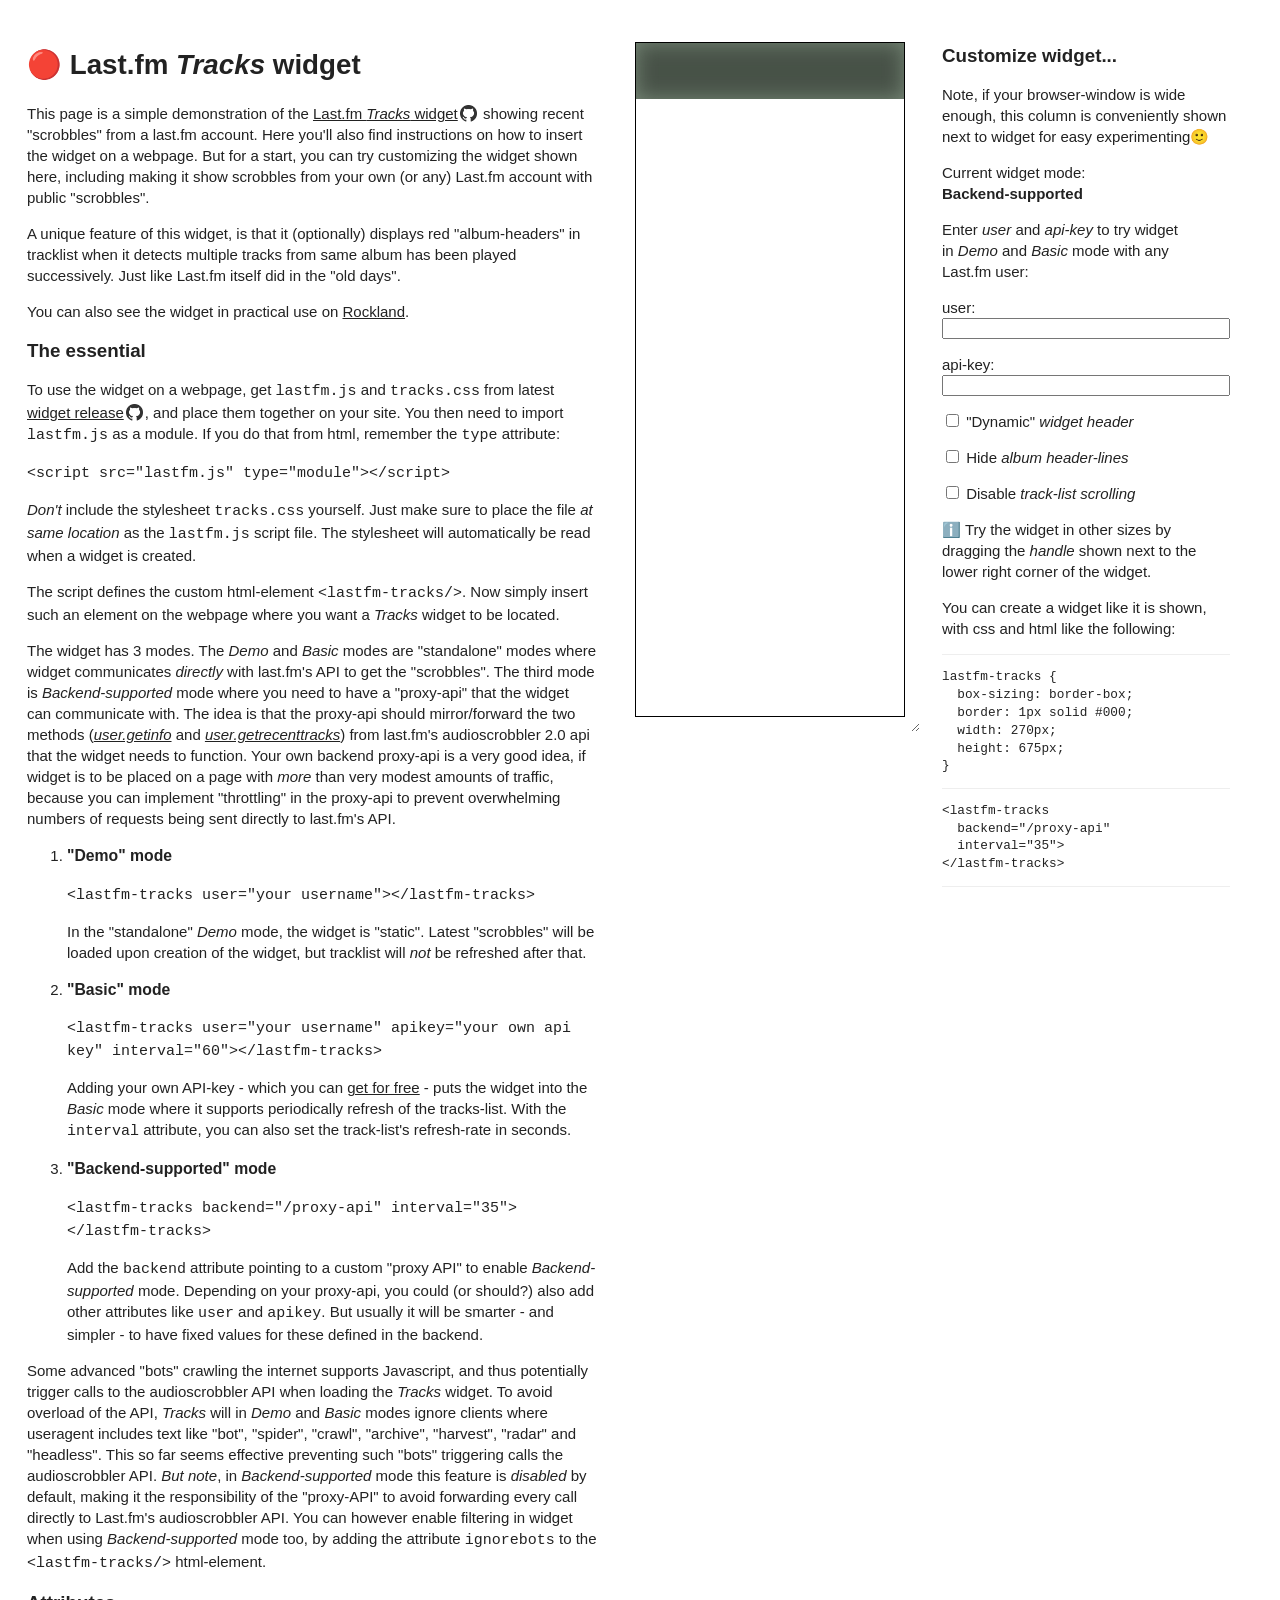
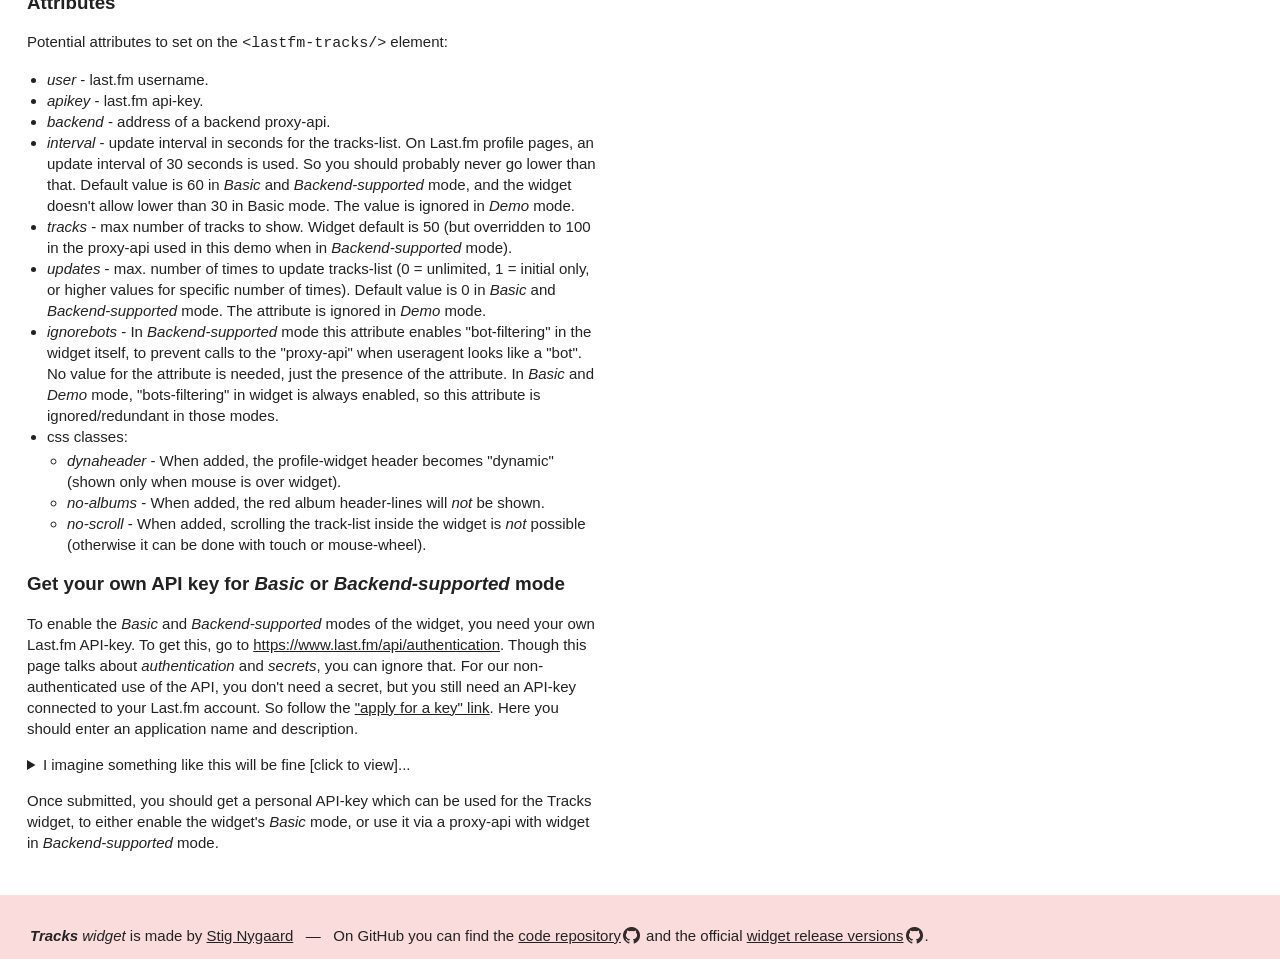
==== commit 9d4a8ee1: "remove code for handling of old demo site" ====
--- a/demo/index.html
+++ b/demo/index.html
@@ -20,7 +20,6 @@
     <link rel="me" href="https://www.rockland.dk/" />
     <link rel="me" href="https://mastodon.world/@stignygaard" />
     <link rel="me" href="https://bsky.app/profile/stignygaard.bsky.social" />
-<!--    <meta name="google-site-verification" content="JmHUvheHQClDK983oeALxiV75Ea_Wri5R8YnYh5RQHo" /> -->
     <meta name="google-site-verification" content="GJg_3Y9qVf9BctWMGxy_zDuDUyExyDQpl0YjCi7mtds" />
 
     <meta property="og:title" content="Tracks last.fm widget demo site" />
